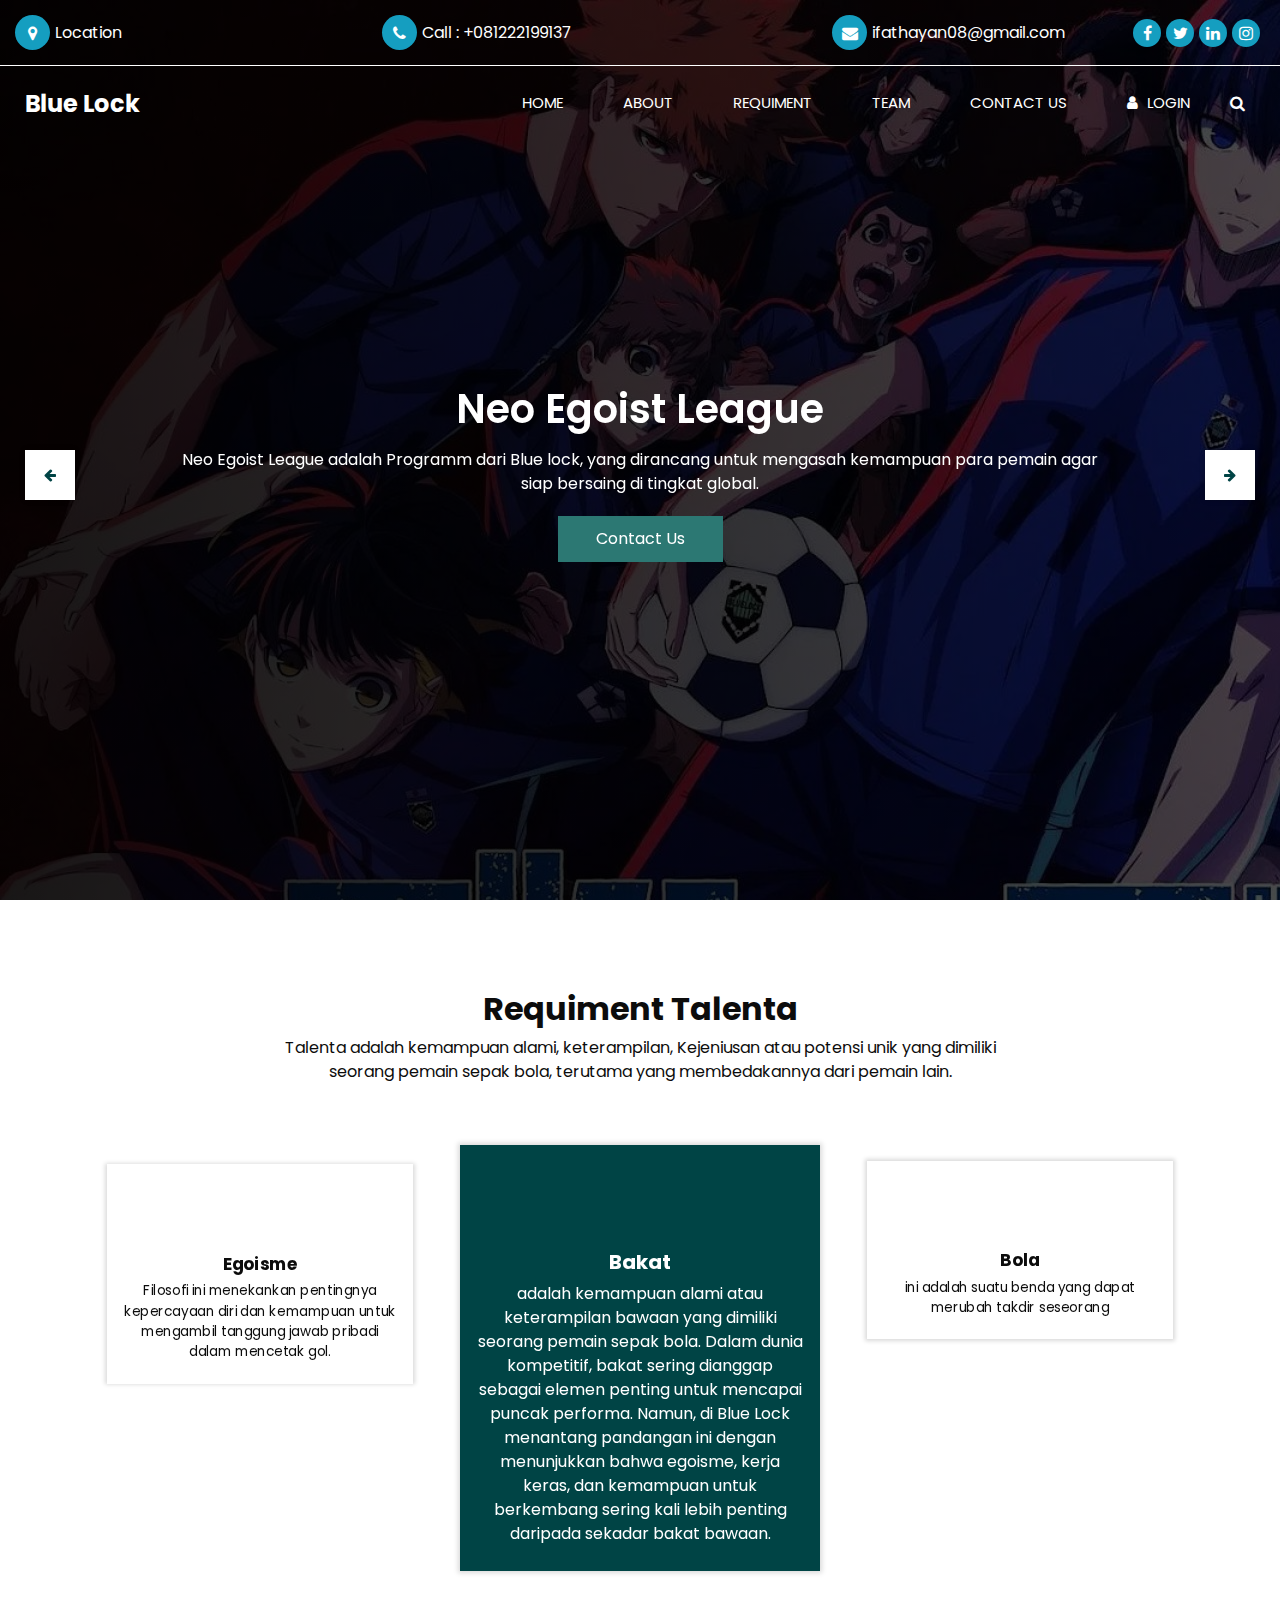
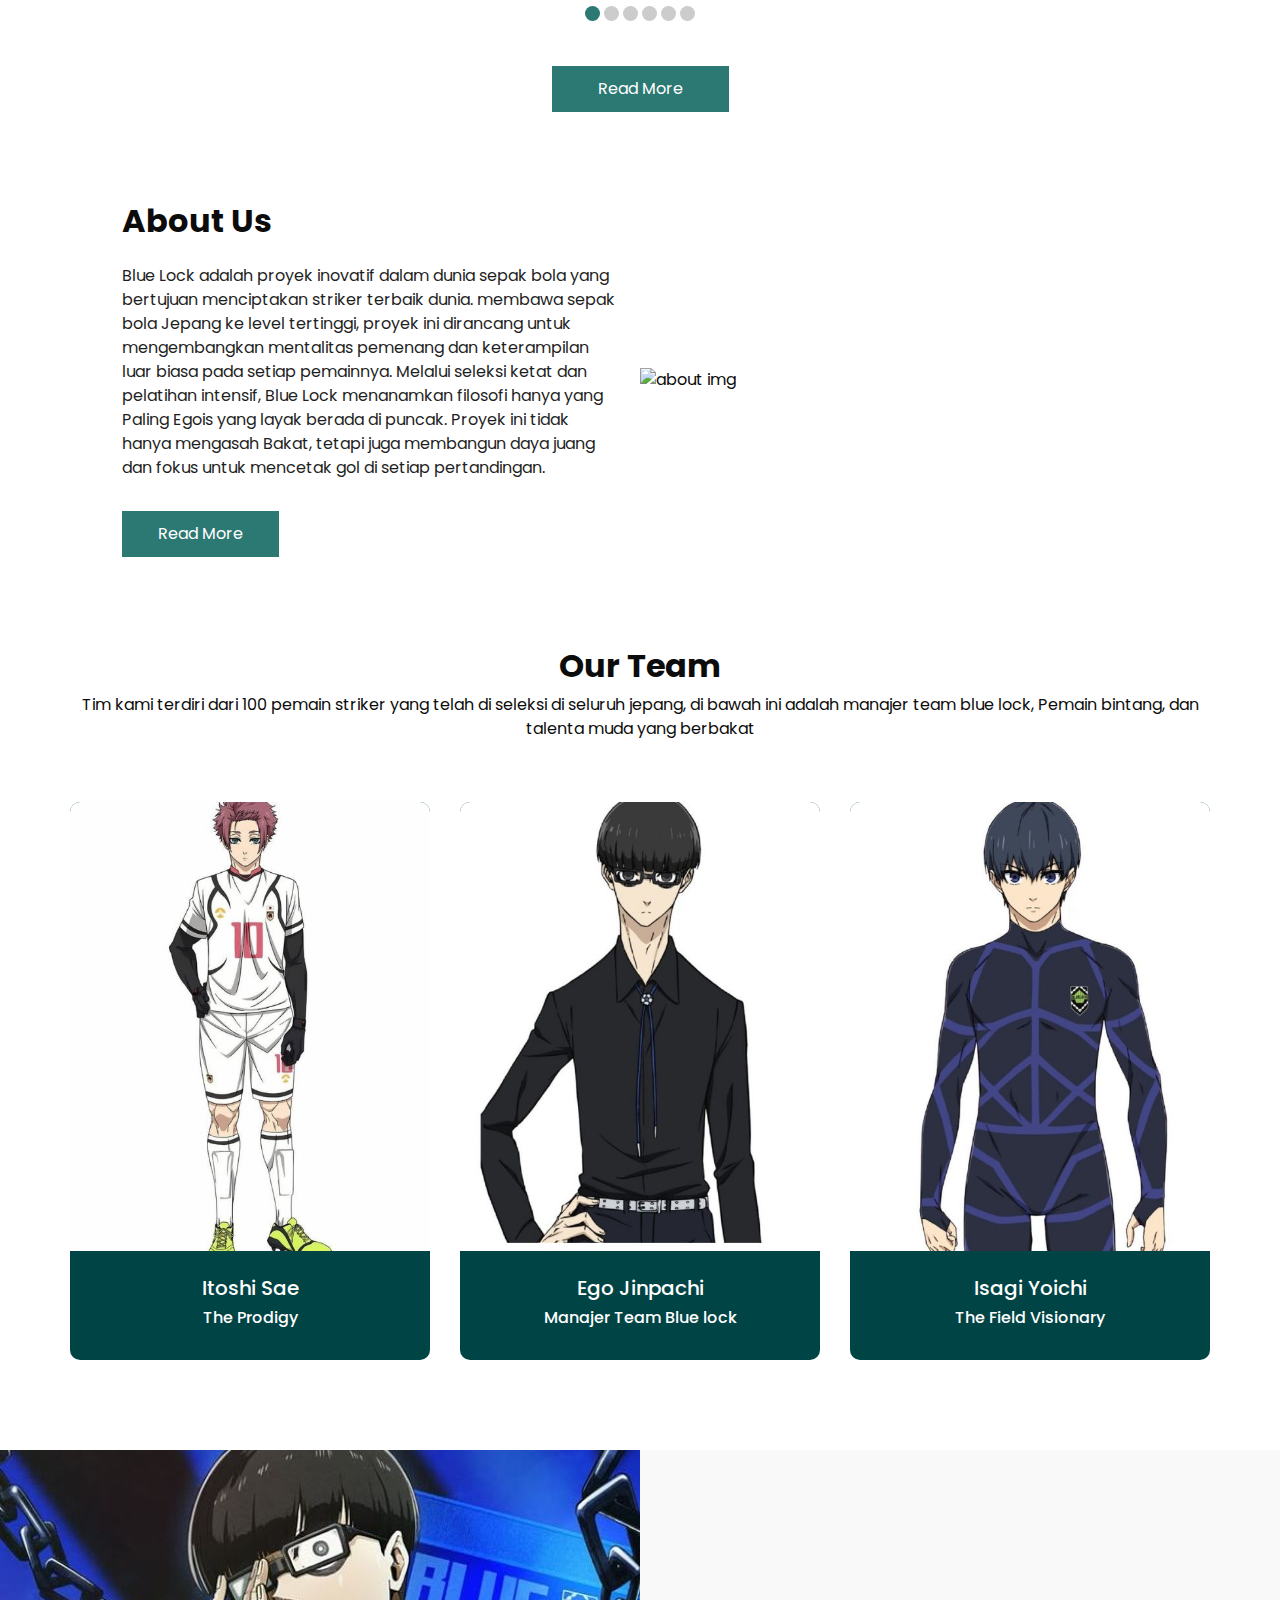
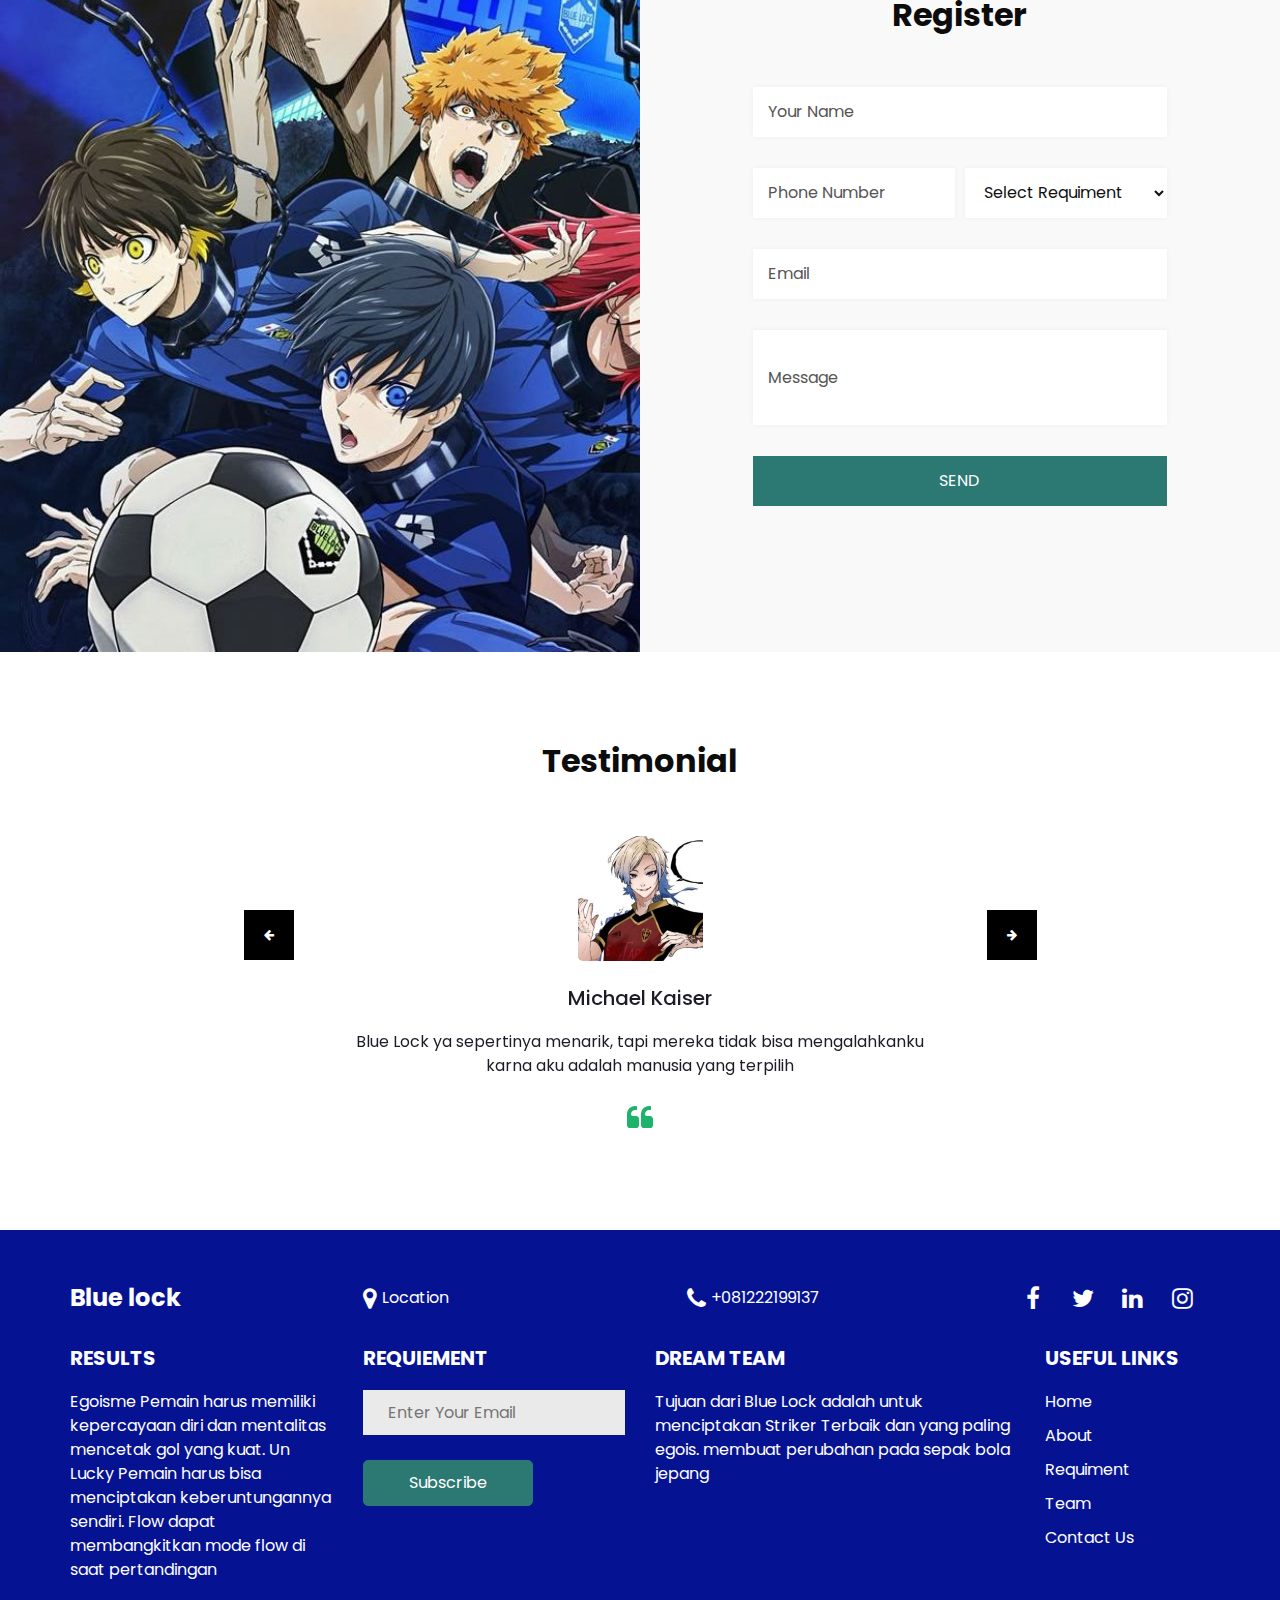
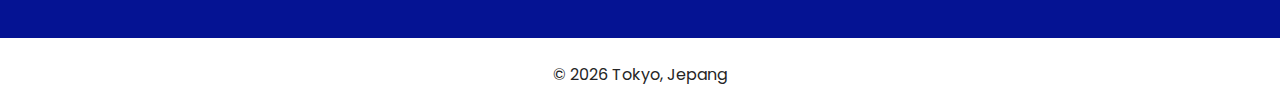
==== index.html @ 665c95c1 "Add files via upload" ====
<!DOCTYPE html>
<html>

<head>
  <!-- Basic -->
  <meta charset="utf-8" />
  <meta http-equiv="X-UA-Compatible" content="IE=edge" />
  <!-- Mobile Metas -->
  <meta name="viewport" content="width=device-width, initial-scale=1, shrink-to-fit=no" />
  <!-- Site Metas -->
  <meta name="keywords" content="" />
  <meta name="description" content="" />
  <meta name="author" content="" />
  <link rel="shortcut icon" href="images/fevicon.png" type="image/x-icon">
  <title>Blue Lock</title>

  <!-- bootstrap core css -->
  <link rel="stylesheet" type="text/css" href="css/bootstrap.css" />

  <!-- fonts style -->
  <link href="https://fonts.googleapis.com/css2?family=Poppins:wght@400;600;700&display=swap" rel="stylesheet">
  <!--owl slider stylesheet -->
  <link rel="stylesheet" type="text/css" href="https://cdnjs.cloudflare.com/ajax/libs/OwlCarousel2/2.3.4/assets/owl.carousel.min.css" />
  <!-- nice select -->
  <link rel="stylesheet" href="https://cdnjs.cloudflare.com/ajax/libs/jquery-nice-select/1.1.0/css/nice-select.min.css" integrity="sha256-mLBIhmBvigTFWPSCtvdu6a76T+3Xyt+K571hupeFLg4=" crossorigin="anonymous" />
  <!-- font awesome style -->
  <link href="css/font-awesome.min.css" rel="stylesheet" />

  <!-- Custom styles for this template -->
  <link href="css/style.css" rel="stylesheet" />
  <!-- responsive style -->
  <link href="css/responsive.css" rel="stylesheet" />
</head>

<body>
  <div class="hero_area">
    <div class="hero_bg_box">
      <img src="images/hero-bg.jpg" alt="">
    </div>
    <!-- header section strats -->
    <header class="header_section">
      <div class="header_top">
        <div class="container-fluid header_top_container">

          <div class="contact_nav">
            <a href="">
              <i class="fa fa-map-marker" aria-hidden="true"></i>
              <span>
                Location
              </span>
            </a>
            <a href="">
              <i class="fa fa-phone" aria-hidden="true"></i>
              <span>
                Call : +081222199137
              </span>
            </a>
            <a href="">
              <i class="fa fa-envelope" aria-hidden="true"></i>
              <span>
                ifathayan08@gmail.com
              </span>
            </a>
          </div>
          <div class="social_box">
            <a href="">
              <i class="fa fa-facebook" aria-hidden="true"></i>
            </a>
            <a href="">
              <i class="fa fa-twitter" aria-hidden="true"></i>
            </a>
            <a href="">
              <i class="fa fa-linkedin" aria-hidden="true"></i>
            </a>
            <a href="">
              <i class="fa fa-instagram" aria-hidden="true"></i>
            </a>
          </div>
        </div>
      </div>
      <div class="header_bottom">
        <div class="container-fluid">
          <nav class="navbar navbar-expand-lg custom_nav-container ">
            <a class="navbar-brand " href="index.html"> Blue Lock </a>

            <button class="navbar-toggler" type="button" data-toggle="collapse" data-target="#navbarSupportedContent" aria-controls="navbarSupportedContent" aria-expanded="false" aria-label="Toggle navigation">
              <span class=""> </span>
            </button>

            <div class="collapse navbar-collapse" id="navbarSupportedContent">
              <ul class="navbar-nav  ">
                <li class="nav-item active">
                  <a class="nav-link" href="index.html">Home <span class="sr-only">(current)</span></a>
                </li>
                <li class="nav-item">
                  <a class="nav-link" href="about.html"> About</a>
                </li>
                <li class="nav-item">
                  <a class="nav-link" href="service.html">Requiment</a>
                </li>
                <li class="nav-item">
                  <a class="nav-link" href="team.html"> Team </a>
                </li>
                <li class="nav-item">
                  <a class="nav-link" href="contact.html">Contact Us</a>
                </li>
                <li class="nav-item">
                  <a class="nav-link" href="#">
                    <i class="fa fa-user" aria-hidden="true"></i>
                    <span>
                      Login
                    </span>
                  </a>
                </li>
                <form class="form-inline justify-content-center">
                  <button class="btn  my-2 my-sm-0 nav_search-btn" type="submit">
                    <i class="fa fa-search" aria-hidden="true"></i>
                  </button>
                </form>
              </ul>
            </div>
          </nav>
        </div>
      </div>
    </header>
    <!-- end header section -->
    <!-- slider section -->
    <section class="slider_section ">
      <div id="customCarousel1" class="carousel slide" data-ride="carousel">
        <div class="carousel-inner">
          <div class="carousel-item active">
            <div class="container ">
              <div class="row">
                <div class="col-lg-10 col-md-11 mx-auto">
                  <div class="detail-box">
                    <h1>
                      Neo Egoist League <br>
                      
                    </h1>
                    <p>
                      Neo Egoist League adalah Programm dari Blue lock, yang dirancang untuk mengasah kemampuan para pemain agar siap bersaing di tingkat global.
                    </p>
                    <div class="btn-box">
                      <a href="" class="btn1">
                        Contact Us
                      </a>
                    </div>
                  </div>
                </div>
              </div>
            </div>
          </div>
          <div class="carousel-item">
            <div class="container ">
              <div class="row">
                <div class="col-lg-10 col-md-11 mx-auto">
                  <div class="detail-box">
                    <h1>
                      Neo Egoist League <br>
                      
                    </h1>
                    <p>
                      Neo Egoist League adalah Programm dari Blue lock, yang dirancang untuk mengasah kemampuan para pemain agar siap bersaing di tingkat global.
                    </p>
                    <div class="btn-box">
                      <a href="" class="btn1">
                        Contact Us
                      </a>
                    </div>
                  </div>
                </div>
              </div>
            </div>
          </div>
          <div class="carousel-item">
            <div class="container ">
              <div class="row">
                <div class="col-lg-10 col-md-11 mx-auto">
                  <div class="detail-box">
                    <h1>
                      Neo Egoist League <br>
                      
                    </h1>
                    <p>
                      Neo Egoist League adalah Programm dari Blue lock, yang dirancang untuk mengasah kemampuan para pemain agar siap bersaing di tingkat global.
                    </p>
                    <div class="btn-box">
                      <a href="" class="btn1">
                        Contact Us
                      </a>
                    </div>
                  </div>
                </div>
              </div>
            </div>
          </div>
        </div>
        <div class="carousel_btn-box">
          <a class="carousel-control-prev" href="#customCarousel1" role="button" data-slide="prev">
            <i class="fa fa-arrow-left" aria-hidden="true"></i>
            <span class="sr-only">Previous</span>
          </a>
          <a class="carousel-control-next" href="#customCarousel1" role="button" data-slide="next">
            <i class="fa fa-arrow-right" aria-hidden="true"></i>
            <span class="sr-only">Next</span>
          </a>
        </div>
      </div>
    </section>
    <!-- end slider section -->
  </div>


  <!-- service section -->

  <section class="service_section layout_padding">
    <div class="container">
      <div class="heading_container heading_center ">
        <h2 class="">
          Requiment Talenta
        </h2>
        <p class="col-lg-8 px-0">
          Talenta adalah kemampuan alami, keterampilan, Kejeniusan atau potensi unik yang dimiliki seorang pemain sepak bola, terutama yang membedakannya dari pemain lain.
        </p>
      </div>
      <div class="service_container">
        <div class="carousel-wrap ">
          <div class="service_owl-carousel owl-carousel">
            <div class="item">
              <div class="box ">
                <div class="img-box">
                  <img src="C:\Codingan\Finter Free Website Template - Free-CSS.com\finter-html\images\s2.png" alt="" />
                </div>
                <div class="detail-box">
                  <h5>
                    Bakat
                  </h5>
                  <p>
                    adalah kemampuan alami atau keterampilan bawaan yang dimiliki seorang pemain sepak bola. Dalam dunia kompetitif, bakat sering dianggap sebagai elemen penting untuk mencapai puncak performa. Namun, di Blue Lock menantang pandangan ini dengan menunjukkan bahwa egoisme, kerja keras, dan kemampuan untuk berkembang sering kali lebih penting daripada sekadar bakat bawaan.
                  </p>
                </div>
              </div>
            </div>
            <div class="item">
              <div class="box ">
                <div class="img-box">
                  <img src="C:\Codingan\s4.png" alt="" />
                </div>
                <div class="detail-box">
                  <h5>
                    Bola
                  </h5>
                  <p>
                    ini adalah suatu benda yang dapat merubah takdir seseorang
                  </p>
                </div>
              </div>
            </div>
            <div class="item">
              <div class="box ">
                <div class="img-box">
                  <img src="C:\Codingan\s6.png" alt="" />
                </div>
                <div class="detail-box">
                  <h5>
                    Egoisme
                  </h5>
                  <p>
                    Filosofi ini menekankan pentingnya kepercayaan diri dan kemampuan untuk mengambil tanggung jawab pribadi dalam mencetak gol. 
                  </p>
                </div>
              </div>
            </div>
            <div class="item">
              <div class="box ">
                <div class="img-box">
                  <img src="C:\Codingan\Finter Free Website Template - Free-CSS.com\finter-html\images\s2.png" alt="" />
                </div>
                <div class="detail-box">
                  <h5>
                    Bakat
                  </h5>
                  <p>
                    adalah kemampuan alami atau keterampilan bawaan yang dimiliki seorang pemain sepak bola. Dalam dunia kompetitif, bakat sering dianggap sebagai elemen penting untuk mencapai puncak performa. Namun, di Blue Lock menantang pandangan ini dengan menunjukkan bahwa egoisme, kerja keras, dan kemampuan untuk berkembang sering kali lebih penting daripada sekadar bakat bawaan.
                  </p>
                </div>
              </div>
            </div>
            <div class="item">
              <div class="box ">
                <div class="img-box">
                  <img src="C:\Codingan\s4.png" alt="" />
                </div>
                <div class="detail-box">
                  <h5>
                    Bola
                  </h5>
                  <p>
                    ini adalah suatu benda yang dapat merubah takdir seseorang
                  </p>
                </div>
              </div>
            </div>
            <div class="item">
              <div class="box ">
                <div class="img-box">
                  <img src="C:\Codingan\s6.png" alt="" />
                </div>
                <div class="detail-box">
                  <h5>
                    Egoisme
                  </h5>
                  <p>
                    Filosofi ini menekankan pentingnya kepercayaan diri dan kemampuan untuk mengambil tanggung jawab pribadi dalam mencetak gol. 
                  </p>
                </div>
              </div>
            </div>
          </div>
        </div>
      </div>
      <div class="btn-box">
        <a href="">
          Read More
        </a>
      </div>
    </div>
  </section>

  <!-- service section ends -->

  <!-- about section -->

  <section class="about_section">
    <div class="container-fluid">
      <div class="row">
        <div class="col-md-5 offset-md-1">
          <div class="detail-box pr-md-2">
            <div class="heading_container">
              <h2 class="">
                About Us
              </h2>
            </div>
            <p class="detail_p_mt">
              Blue Lock adalah proyek inovatif dalam dunia sepak bola yang bertujuan menciptakan striker terbaik dunia. membawa sepak bola Jepang ke level tertinggi, proyek ini dirancang untuk mengembangkan mentalitas pemenang dan keterampilan luar biasa pada setiap pemainnya. Melalui seleksi ketat dan pelatihan intensif, Blue Lock menanamkan filosofi hanya yang Paling Egois yang layak berada di puncak. Proyek ini tidak hanya mengasah Bakat, tetapi juga membangun daya juang dan fokus untuk mencetak gol di setiap pertandingan.
            </p>
            <a href="about.html" class="">
              Read More
            </a>
          </div>
        </div>
        <div class="col-md-6 px-0">
          <div class="img-box ">
            <img src="C:\Codingan\Finter Free Website Template - Free-CSS.com\finter-html\images\about-img.jpg" class="box_img" alt="about img">

          </div>
        </div>
      </div>
    </div>
  </section>

  <!-- about section ends -->

  <!-- team section -->

  <section class="team_section layout_padding">
    <div class="container">
      <div class="heading_container heading_center">
        <h2>
          Our Team
        </h2>
        <p>
          Tim kami terdiri dari 100 pemain striker yang telah di seleksi di seluruh jepang, di bawah ini adalah manajer team blue lock, Pemain bintang, dan talenta muda yang berbakat
        </p>
      </div>
      <div class="row">
        <div class="col-md-4 col-sm-6 mx-auto">
          <div class="box">
            <div class="img-box">
              <img src="images/t1.jpg" alt="">
            </div>
            <div class="detail-box">
              <h5>
                Itoshi Sae
              </h5>
              <h6 class="">
                The Prodigy
              </h6>
            </div>
          </div>
        </div>
        <div class="col-md-4 col-sm-6 mx-auto">
          <div class="box">
            <div class="img-box">
              <img src="images/t2.jpg" alt="">
            </div>
            <div class="detail-box">
              <h5>
                Ego Jinpachi
              </h5>
              <h6 class="">
                Manajer Team Blue lock
              </h6>
            </div>
          </div>
        </div>
        <div class="col-md-4 col-sm-6 mx-auto">
          <div class="box">
            <div class="img-box">
              <img src="images/t3.jpg" alt="">
            </div>
            <div class="detail-box">
              <h5>
                Isagi Yoichi
              </h5>
              <h6 class="">
                The Field Visionary
              </h6>
            </div>
          </div>
        </div>
      </div>
    </div>
  </section>

  <!-- end team section -->

  <!-- contact section -->
  <section class="contact_section ">
    <div class="container-fluid">

      <div class="row">
        <div class="col-md-6 px-0">
          <div class="img-box ">
            <img src="images/contact-img.jpg" class="box_img" alt="about img">
          </div>
        </div>
        <div class="col-md-5 mx-auto">
          <div class="form_container">
            <div class="heading_container heading_center">
              <h2>Register</h2>
            </div>
            <form action="">
              <div class="form-row">
                <div class="form-group col">
                  <input type="text" class="form-control" placeholder="Your Name" />
                </div>
              </div>
              <div class="form-row">
                <div class="form-group col-lg-6">
                  <input type="text" class="form-control" placeholder="Phone Number" />
                </div>
                <div class="form-group col-lg-6">
                  <select name="" id="" class="form-control wide">
                    <option value="">Select Requiment</option>
                    <option value="">Fase 1</option>
                    <option value="">Fase 2</option>
                    <option value="">Fase 3</option>
                  </select>
                </div>
              </div>
              <div class="form-row">
                <div class="form-group col">
                  <input type="email" class="form-control" placeholder="Email" />
                </div>
              </div>
              <div class="form-row">
                <div class="form-group col">
                  <input type="text" class="message-box form-control" placeholder="Message" />
                </div>
              </div>
              <div class="btn_box">
                <button>
                  SEND
                </button>
              </div>
            </form>
          </div>
        </div>
      </div>
    </div>
  </section>
  <!-- end contact section -->

  <!-- client section -->

  <section class="client_section layout_padding">
    <div class="container ">
      <div class="heading_container heading_center">
        <h2>
          Testimonial
        </h2>
        <hr>
      </div>
      <div id="carouselExample2Controls" class="carousel slide" data-ride="carousel">
        <div class="carousel-inner">
          <div class="carousel-item active">
            <div class="row">
              <div class="col-lg-7 col-md-9 mx-auto">
                <div class="client_container ">
                  <div class="img-box">
                    <img src="images/client.jpg" alt="">
                  </div>
                  <div class="detail-box">
                    <h5>
                      Michael Kaiser
                    </h5>
                    <p>
                      Blue Lock ya sepertinya menarik, tapi mereka tidak bisa mengalahkanku karna aku adalah manusia yang terpilih
                    </p>
                    <span>
                      <i class="fa fa-quote-left" aria-hidden="true"></i>
                    </span>
                  </div>
                </div>
              </div>
            </div>
          </div>
          <div class="carousel-item">
            <div class="row">
              <div class="col-lg-7 col-md-9 mx-auto">
                <div class="client_container ">
                  <div class="img-box">
                    <img src="C:\Codingan\Untitled design (10).jpg" alt="">
                  </div>
                  <div class="detail-box">
                    <h5>
                      Oliver Aiku
                    </h5>
                    <p>
                      hmm! Blue lock kah, jadi begitu para pemainnya hanya memikirkan tentang mencetak gol
                    </p>
                    <span>
                      <i class="fa fa-quote-left" aria-hidden="true"></i>
                    </span>
                  </div>
                </div>
              </div>
            </div>
          </div>
          <div class="carousel-item">
            <div class="row">
              <div class="col-lg-7 col-md-9 mx-auto">
                <div class="client_container ">
                  <div class="img-box">
                    <img src="C:\Codingan\Untitled design (8).jpg" alt="">
                  </div>
                  <div class="detail-box">
                    <h5>
                      Noel Noa
                    </h5>
                    <p>
                     Blue lock? aku sangat berharap kalian dapat menjadi yang terbaik
                    </p>
                    <span>
                      <i class="fa fa-quote-left" aria-hidden="true"></i>
                    </span>
                  </div>
                </div>
              </div>
            </div>
          </div>
        </div>
        <div class="carousel_btn-box">
          <a class="carousel-control-prev" href="#carouselExample2Controls" role="button" data-slide="prev">
            <span>
              <i class="fa fa-arrow-left" aria-hidden="true"></i>
            </span>
            <span class="sr-only">Previous</span>
          </a>
          <a class="carousel-control-next" href="#carouselExample2Controls" role="button" data-slide="next">
            <span>
              <i class="fa fa-arrow-right" aria-hidden="true"></i>
            </span>
            <span class="sr-only">Next</span>
          </a>
        </div>
      </div>
    </div>
  </section>

  <!-- end client section -->

  <!-- info section -->
  <section class="info_section ">
    <div class="container">
      <div class="info_top">
        <div class="row">
          <div class="col-md-3 ">
            <a class="navbar-brand" href="index.html">
              Blue lock
            </a>
          </div>
          <div class="col-md-5 ">
            <div class="info_contact">
              <a href="">
                <i class="fa fa-map-marker" aria-hidden="true"></i>
                <span>
                  Location  
                </span>
              </a>
              <a href="">
                <i class="fa fa-phone" aria-hidden="true"></i>
                <span>
                  +081222199137
                </span>
              </a>
            </div>
          </div>
          <div class="col-md-4 ">
            <div class="social_box">
              <a href="">
                <i class="fa fa-facebook" aria-hidden="true"></i>
              </a>
              <a href="">
                <i class="fa fa-twitter" aria-hidden="true"></i>
              </a>
              <a href="">
                <i class="fa fa-linkedin" aria-hidden="true"></i>
              </a>
              <a href="">
                <i class="fa fa-instagram" aria-hidden="true"></i>
              </a>
            </div>
          </div>
        </div>
      </div>
      <div class="info_bottom">
        <div class="row">
          <div class="col-lg-3 col-md-6">
            <div class="info_detail">
              <h5>
                Results
              </h5>
              <p>
                Egoisme Pemain harus memiliki kepercayaan diri dan mentalitas mencetak gol yang kuat.
                Un Lucky Pemain harus bisa menciptakan keberuntungannya sendiri.
                Flow dapat membangkitkan mode flow di saat pertandingan
              </p>
            </div>
          </div>
          <div class="col-lg-3 col-md-6">
            <div class="info_form">
              <h5>
                REQUIEMENT
              </h5>
              <form action="">
                <input type="text" placeholder="Enter Your Email" />
                <button type="submit">
                  Subscribe
                </button>
              </form>
            </div>
          </div>
          <div class="col-lg-4 col-md-6">
            <div class="info_detail">
              <h5>
                Dream Team
              </h5>
              <p>
                Tujuan dari Blue Lock adalah untuk menciptakan Striker Terbaik dan yang paling egois. membuat perubahan pada sepak bola jepang 

              </p>
            </div>
          </div>
          <div class="col-lg-2 col-md-6">
            <div class="">
              <h5>
                Useful links
              </h5>
              <ul class="info_menu">
                <li>
                  <a href="index.html">
                    Home
                  </a>
                </li>
                <li>
                  <a href="about.html">
                    About
                  </a>
                </li>
                <li>
                  <a href="Requiment.html">
                    Requiment
                  </a>
                </li>
                <li>
                  <a href="team.html">
                    Team
                  </a>
                </li>
                <li class="mb-0">
                  <a href="contact.html">
                    Contact Us
                  </a>
                </li>
              </ul>
            </div>
          </div>
        </div>
      </div>
    </div>
  </section>

  <!-- end info_section -->

  <!-- footer section -->
  <footer class="footer_section">
    <div class="container">
      <p>
        &copy; <span id="displayYear"></span> Tokyo, Jepang
        <a href="https://html.design/"></a>
      </p>
    </div>
  </footer>
  <!-- footer section -->
 
  <!-- jQery -->
  <script src="js/jquery-3.4.1.min.js"></script>
  <!-- popper js -->
  <script src="https://cdn.jsdelivr.net/npm/popper.js@1.16.0/dist/umd/popper.min.js" integrity="sha384-Q6E9RHvbIyZFJoft+2mJbHaEWldlvI9IOYy5n3zV9zzTtmI3UksdQRVvoxMfooAo" crossorigin="anonymous"></script>
  <!-- bootstrap js -->
  <script src="js/bootstrap.js"></script>
  <!-- owl slider -->
  <script src="https://cdnjs.cloudflare.com/ajax/libs/OwlCarousel2/2.3.4/owl.carousel.min.js"></script>
  <!-- nice select -->
  <script src="https://cdnjs.cloudflare.com/ajax/libs/jquery-nice-select/1.1.0/js/jquery.nice-select.min.js" integrity="sha256-Zr3vByTlMGQhvMfgkQ5BtWRSKBGa2QlspKYJnkjZTmo=" crossorigin="anonymous"></script>
  <!-- custom js -->
  <script src="js/custom.js"></script>
  <!-- Google Map -->
  <script src="https://maps.googleapis.com/maps/api/js?key=AIzaSyCh39n5U-4IoWpsVGUHWdqB6puEkhRLdmI&callback=myMap"></script>
  <!-- End Google Map -->
</body>

</html>
---- css/style.css ----
body {
  font-family: 'Poppins', sans-serif;
  color: #0c0c0c;
  background-color: #ffffff;
  overflow-x: hidden;
}

.layout_padding {
  padding: 90px 0;
}

.layout_padding2 {
  padding: 75px 0;
}

.layout_padding2-top {
  padding-top: 75px;
}

.layout_padding2-bottom {
  padding-bottom: 75px;
}

.layout_padding-top {
  padding-top: 90px;
}

.layout_padding-bottom {
  padding-bottom: 90px;
}

.heading_container {
  display: -webkit-box;
  display: -ms-flexbox;
  display: flex;
  -webkit-box-orient: vertical;
  -webkit-box-direction: normal;
      -ms-flex-direction: column;
          flex-direction: column;
  -webkit-box-align: start;
      -ms-flex-align: start;
          align-items: flex-start;
}

.heading_container h2 {
  position: relative;
  font-weight: bold;
}

.heading_container h2 span {
  color: #2c7873;
}

.heading_container.heading_center {
  -webkit-box-align: center;
      -ms-flex-align: center;
          align-items: center;
  text-align: center;
}

a,
a:hover,
a:focus {
  text-decoration: none;
}

a:hover,
a:focus {
  color: initial;
}

.btn,
.btn:focus {
  outline: none !important;
  -webkit-box-shadow: none;
          box-shadow: none;
}

/*header section*/
.hero_area {
  position: relative;
  min-height: 100vh;
  display: -webkit-box;
  display: -ms-flexbox;
  display: flex;
  -webkit-box-orient: vertical;
  -webkit-box-direction: normal;
      -ms-flex-direction: column;
          flex-direction: column;
}

.hero_area .hero_bg_box {
  position: absolute;
  top: 0;
  left: 0;
  width: 100%;
  height: 100%;
  overflow: hidden;
  z-index: -1;
}

.hero_area .hero_bg_box img {
  width: auto;
  height: auto;
  min-width: 100%;
  min-height: 100%;
}

.hero_area .hero_bg_box::before {
  content: "";
  position: absolute;
  top: 0;
  left: 0;
  width: 100%;
  height: 100%;
  background: -webkit-gradient(linear, left top, right top, from(rgba(0, 0, 0, 0.9)), to(rgba(0, 0, 0, 0.7)));
  background: linear-gradient(to right, rgba(0, 0, 0, 0.9), rgba(0, 0, 0, 0.7));
}

.sub_page .hero_area {
  min-height: auto;
}

.header_section .header_top {
  padding: 15px 0;
  border-bottom: 1px solid #ffffff;
}

.header_section .header_top .header_top_container {
  display: -webkit-box;
  display: -ms-flexbox;
  display: flex;
  -webkit-box-pack: justify;
      -ms-flex-pack: justify;
          justify-content: space-between;
  -webkit-box-align: center;
      -ms-flex-align: center;
          align-items: center;
}

.header_section .header_top .contact_nav {
  display: -webkit-box;
  display: -ms-flexbox;
  display: flex;
  -webkit-box-pack: justify;
      -ms-flex-pack: justify;
          justify-content: space-between;
  -webkit-box-flex: 1;
      -ms-flex: 1;
          flex: 1;
}

.header_section .header_top .contact_nav a {
  color: #ffffff;
  display: -webkit-box;
  display: -ms-flexbox;
  display: flex;
  -webkit-box-align: center;
      -ms-flex-align: center;
          align-items: center;
  -webkit-box-pack: center;
      -ms-flex-pack: center;
          justify-content: center;
}

.header_section .header_top .contact_nav a i {
  margin-right: 5px;
  background-color: #159ec0;
  width: 35px;
  height: 35px;
  display: -webkit-box;
  display: -ms-flexbox;
  display: flex;
  -webkit-box-pack: center;
      -ms-flex-pack: center;
          justify-content: center;
  -webkit-box-align: center;
      -ms-flex-align: center;
          align-items: center;
  color: #ffffff;
  border-radius: 100%;
}

.header_section .header_top .contact_nav a:hover i {
  background-color: #2c7873;
}

.header_section .header_top .social_box {
  display: -webkit-box;
  display: -ms-flexbox;
  display: flex;
  -webkit-box-pack: end;
      -ms-flex-pack: end;
          justify-content: flex-end;
  min-width: 200px;
}

.header_section .header_top .social_box a i {
  margin-right: 5px;
  background-color: #159ec0;
  width: 28px;
  height: 28px;
  display: -webkit-box;
  display: -ms-flexbox;
  display: flex;
  -webkit-box-pack: center;
      -ms-flex-pack: center;
          justify-content: center;
  -webkit-box-align: center;
      -ms-flex-align: center;
          align-items: center;
  color: #ffffff;
  border-radius: 100%;
}

.header_section .header_top .social_box a:hover i {
  background-color: #2c7873;
}

.header_section .header_bottom {
  padding: 15px 0;
}

.header_section .header_bottom .container-fluid {
  padding-right: 25px;
  padding-left: 25px;
}

.navbar-brand {
  color: #ffffff;
  font-weight: bold;
  font-size: 24px;
}

.navbar-brand span {
  color: #2c7873;
}

.navbar-brand:hover {
  color: inherit;
}

.custom_nav-container {
  padding: 0;
}

.custom_nav-container .navbar-nav {
  margin-left: auto;
}

.custom_nav-container .navbar-nav .nav-item .nav-link {
  padding: 5px 30px;
  color: #ffffff;
  text-align: center;
  text-transform: uppercase;
  border-radius: 5px;
  font-size: 15px;
  -webkit-transition: all .3s;
  transition: all .3s;
}

.custom_nav-container .navbar-nav .nav-item .nav-link i {
  margin-right: 5px;
}

.custom_nav-container .navbar-nav .nav-item:hover .nav-link {
  color: #2c7873;
}

.custom_nav-container .nav_search-btn {
  width: 35px;
  height: 35px;
  padding: 0;
  border: none;
  color: #ffffff;
}

.custom_nav-container .nav_search-btn:hover {
  color: #2c7873;
}

.custom_nav-container .navbar-toggler {
  outline: none;
}

.custom_nav-container .navbar-toggler {
  padding: 0;
  width: 37px;
  height: 42px;
  -webkit-transition: all .3s;
  transition: all .3s;
}

.custom_nav-container .navbar-toggler span {
  display: block;
  width: 35px;
  height: 4px;
  background-color: #1b1ffd;
  margin: 7px 0;
  -webkit-transition: all 0.3s;
  transition: all 0.3s;
  position: relative;
  border-radius: 5px;
  -webkit-transition: all .3s;
  transition: all .3s;
}

.custom_nav-container .navbar-toggler span::before, .custom_nav-container .navbar-toggler span::after {
  content: "";
  position: absolute;
  left: 0;
  height: 100%;
  width: 100%;
  background-color: #0814f8;
  top: -10px;
  border-radius: 5px;
  -webkit-transition: all .3s;
  transition: all .3s;
}

.custom_nav-container .navbar-toggler span::after {
  top: 10px;
}

.custom_nav-container .navbar-toggler[aria-expanded="true"] {
  -webkit-transform: rotate(360deg);
          transform: rotate(360deg);
}

.custom_nav-container .navbar-toggler[aria-expanded="true"] span {
  -webkit-transform: rotate(45deg);
          transform: rotate(45deg);
}

.custom_nav-container .navbar-toggler[aria-expanded="true"] span::before, .custom_nav-container .navbar-toggler[aria-expanded="true"] span::after {
  -webkit-transform: rotate(90deg);
          transform: rotate(90deg);
  top: 0;
}

.custom_nav-container .navbar-toggler[aria-expanded="true"] .s-1 {
  -webkit-transform: rotate(45deg);
          transform: rotate(45deg);
  margin: 0;
  margin-bottom: -4px;
}

.custom_nav-container .navbar-toggler[aria-expanded="true"] .s-2 {
  display: none;
}

.custom_nav-container .navbar-toggler[aria-expanded="true"] .s-3 {
  -webkit-transform: rotate(-45deg);
          transform: rotate(-45deg);
  margin: 0;
  margin-top: -4px;
}

.custom_nav-container .navbar-toggler[aria-expanded="false"] .s-1,
.custom_nav-container .navbar-toggler[aria-expanded="false"] .s-2,
.custom_nav-container .navbar-toggler[aria-expanded="false"] .s-3 {
  -webkit-transform: none;
          transform: none;
}

/*end header section*/
/* slider section */
.slider_section {
  -webkit-box-flex: 1;
      -ms-flex: 1;
          flex: 1;
  display: -webkit-box;
  display: -ms-flexbox;
  display: flex;
  -webkit-box-align: center;
      -ms-flex-align: center;
          align-items: center;
}

.slider_section .row {
  -webkit-box-align: center;
      -ms-flex-align: center;
          align-items: center;
}

.slider_section #customCarousel1 {
  width: 100%;
  position: unset;
}

.slider_section .detail-box {
  color: #ffffff;
  text-align: center;
}

.slider_section .detail-box h1 {
  font-weight: 600;
  margin-bottom: 15px;
  color: #ffffff;
}

.slider_section .detail-box .btn-box {
  display: -webkit-box;
  display: -ms-flexbox;
  display: flex;
  -webkit-box-pack: center;
      -ms-flex-pack: center;
          justify-content: center;
  margin-top: 20px;
  -ms-flex-wrap: wrap;
      flex-wrap: wrap;
}

.slider_section .detail-box .btn-box a {
  text-align: center;
  width: 165px;
}

.slider_section .detail-box .btn-box .btn1 {
  display: inline-block;
  padding: 10px 15px;
  background-color: #2c7873;
  color: #ffffff;
  border-radius: 0;
  -webkit-transition: all .3s;
  transition: all .3s;
  border: 1px solid #2c7873;
}

.slider_section .detail-box .btn-box .btn1:hover {
  background-color: transparent;
  color: #2c7873;
}

.slider_section .img-box img {
  width: 100%;
}

.slider_section .carousel_btn-box {
  display: -webkit-box;
  display: -ms-flexbox;
  display: flex;
  -webkit-box-pack: justify;
      -ms-flex-pack: justify;
          justify-content: space-between;
  margin: 45px auto 0 auto;
  width: 110px;
  height: 50px;
}

.slider_section .carousel_btn-box a {
  top: 50%;
  width: 50px;
  height: 50px;
  background-color: #ffffff;
  opacity: 1;
  color: #004445;
  font-size: 14px;
  -webkit-box-shadow: 0 0 5px 0 rgba(0, 0, 0, 0.25);
          box-shadow: 0 0 5px 0 rgba(0, 0, 0, 0.25);
  -webkit-transition: all .2s;
  transition: all .2s;
}

.slider_section .carousel_btn-box a:hover {
  background-color: #2c7873;
  color: #ffffff;
}

.slider_section .carousel_btn-box .carousel-control-prev {
  left: 25px;
}

.slider_section .carousel_btn-box .carousel-control-next {
  right: 25px;
}

.service_section .heading_container {
  margin-bottom: 35px;
}

.service_section .box {
  margin: 10px;
  text-align: center;
  -webkit-box-shadow: 0 0 5px 2px rgba(0, 0, 0, 0.15);
          box-shadow: 0 0 5px 2px rgba(0, 0, 0, 0.15);
  padding: 25px 15px;
  -webkit-transition: all .3s;
  transition: all .3s;
  display: -webkit-box;
  display: -ms-flexbox;
  display: flex;
  -webkit-box-orient: vertical;
  -webkit-box-direction: normal;
      -ms-flex-direction: column;
          flex-direction: column;
  -webkit-box-align: center;
      -ms-flex-align: center;
          align-items: center;
}

.service_section .box .img-box {
  width: 65px;
  height: 65px;
  display: -webkit-box;
  display: -ms-flexbox;
  display: flex;
  -webkit-box-pack: center;
      -ms-flex-pack: center;
          justify-content: center;
  -webkit-box-align: center;
      -ms-flex-align: center;
          align-items: center;
}

.service_section .box .img-box img {
  max-height: 100%;
  max-width: 100%;
  -webkit-transition: all .3s;
  transition: all .3s;
}

.service_section .box .detail-box {
  margin-top: 15px;
}

.service_section .box .detail-box h5 {
  font-weight: bold;
}

.service_section .box .detail-box p {
  margin: 0;
}

.service_section .btn-box {
  display: -webkit-box;
  display: -ms-flexbox;
  display: flex;
  -webkit-box-pack: center;
      -ms-flex-pack: center;
          justify-content: center;
  margin-top: 45px;
}

.service_section .btn-box a {
  display: inline-block;
  padding: 10px 45px;
  background-color: #2c7873;
  color: #ffffff;
  border-radius: 0;
  -webkit-transition: all .3s;
  transition: all .3s;
  border: 1px solid #2c7873;
}

.service_section .btn-box a:hover {
  background-color: transparent;
  color: #2c7873;
}

.service_section .owl-stage .owl-item.active {
  -webkit-transform: scale(0.85);
          transform: scale(0.85);
  -webkit-transition: 0.6s ease;
  transition: 0.6s ease;
}

.service_section .owl-stage .owl-item.active.center {
  -webkit-transform: scale(1);
          transform: scale(1);
}

.service_section .owl-stage .owl-item.active.center .box {
  background-color: #004445;
  color: #ffffff;
}

.service_section .owl-stage .owl-item.active.center .box .img-box img {
  -webkit-filter: brightness(0) invert(1);
          filter: brightness(0) invert(1);
}

.service_section .owl-nav {
  display: none;
}

.service_section .owl-dots {
  display: -webkit-box;
  display: -ms-flexbox;
  display: flex;
  -webkit-box-pack: center;
      -ms-flex-pack: center;
          justify-content: center;
  margin-top: 25px;
}

.service_section .owl-dots .owl-dot {
  width: 15px;
  height: 15px;
  border: none;
  border-radius: 100%;
  margin: 0 2px;
  background-color: #ccc;
  border: none;
  outline: none;
}

.service_section .owl-dots .owl-dot.active {
  background: #2c7873;
}

.about_section .row {
  -webkit-box-align: center;
      -ms-flex-align: center;
          align-items: center;
}

.about_section .img-box {
  position: relative;
  overflow: hidden;
  height: 100%;
}

.about_section .img-box img {
  width: 100%;
}

.about_section .detail-box p {
  color: #1f1f1f;
  margin-top: 15px;
}

.about_section .detail-box a {
  display: inline-block;
  padding: 10px 35px;
  background-color: #2c7873;
  color: #ffffff;
  border-radius: 0px;
  -webkit-transition: all .3s;
  transition: all .3s;
  border: 1px solid #2c7873;
  margin-top: 15px;
}

.about_section .detail-box a:hover {
  background-color: transparent;
  color: #2c7873;
}

.team_section .box {
  display: -webkit-box;
  display: -ms-flexbox;
  display: flex;
  -webkit-box-orient: vertical;
  -webkit-box-direction: normal;
      -ms-flex-direction: column;
          flex-direction: column;
  background-color: #004445;
  border-radius: 10px;
  overflow: hidden;
  margin-top: 45px;
}

.team_section .box .img-box {
  width: 100%;
}

.team_section .box .img-box img {
  width: 100%;
}

.team_section .box .detail-box {
  width: 100%;
  color: #ffffff;
  padding: 25px 15px;
  text-align: center;
}

.team_section .btn-box {
  display: -webkit-box;
  display: -ms-flexbox;
  display: flex;
  -webkit-box-pack: center;
      -ms-flex-pack: center;
          justify-content: center;
  margin-top: 45px;
}

.team_section .btn-box a {
  display: inline-block;
  padding: 10px 45px;
  background-color: #2c7873;
  color: #ffffff;
  border-radius: 5px;
  -webkit-transition: all .3s;
  transition: all .3s;
  border: 1px solid #2c7873;
}

.team_section .btn-box a:hover {
  background-color: transparent;
  color: #2c7873;
}

.contact_section {
  position: relative;
  background-color: #f9f9f9;
}

.contact_section .heading_container {
  margin-bottom: 45px;
}

.contact_section .row {
  -webkit-box-align: center;
      -ms-flex-align: center;
          align-items: center;
}

.contact_section .form_container {
  padding: 45px;
}

.contact_section .form_container .form-control {
  width: 100%;
  border: none;
  height: 50px;
  margin-bottom: 15px;
  padding-left: 15px;
  outline: none;
  color: #101010;
  border-radius: 0;
  -webkit-box-shadow: 0 0 5px 0 rgba(0, 0, 0, 0.05);
          box-shadow: 0 0 5px 0 rgba(0, 0, 0, 0.05);
}

.contact_section .form_container .form-control::-webkit-input-placeholder {
  color: #565554;
}

.contact_section .form_container .form-control:-ms-input-placeholder {
  color: #565554;
}

.contact_section .form_container .form-control::-ms-input-placeholder {
  color: #565554;
}

.contact_section .form_container .form-control::placeholder {
  color: #565554;
}

.contact_section .form_container .form-control.message-box {
  height: 95px;
}

.contact_section .form_container .btn_box {
  display: -webkit-box;
  display: -ms-flexbox;
  display: flex;
}

.contact_section .form_container .btn_box button {
  border: none;
  display: inline-block;
  padding: 12px 55px;
  background-color: #2c7873;
  color: #ffffff;
  border-radius: 0px;
  -webkit-transition: all .3s;
  transition: all .3s;
  border: 1px solid #2c7873;
  width: 100%;
}

.contact_section .form_container .btn_box button:hover {
  background-color: transparent;
  color: #2c7873;
}

.contact_section .img-box {
  overflow: hidden;
}

.contact_section .img-box img {
  min-width: 100%;
}

.client_section .client_container {
  display: -webkit-box;
  display: -ms-flexbox;
  display: flex;
  -webkit-box-orient: vertical;
  -webkit-box-direction: normal;
      -ms-flex-direction: column;
          flex-direction: column;
  -webkit-box-align: center;
      -ms-flex-align: center;
          align-items: center;
  text-align: center;
  margin: auto;
  margin-top: 15px;
}

.client_section .client_container .img-box {
  width: 125px;
}

.client_section .client_container .img-box img {
  width: 100%;
  border-radius: 5px;
}

.client_section .client_container .detail-box {
  margin-top: 25px;
}

.client_section .client_container .detail-box h5 {
  color: #1d1b28;
  margin-bottom: 15px;
}

.client_section .client_container .detail-box p {
  color: #1d1b28;
  margin: 20px;
}

.client_section .client_container .detail-box span {
  margin-top: 25px;
  color: #1eb36a;
  font-size: 28px;
}

.client_section .carousel-control-prev,
.client_section .carousel-control-next {
  width: 50px;
  height: 50px;
  border-radius: 0px;
  background-color: #000000;
  opacity: 1;
  top: 28%;
  color: #ffffff;
  font-size: 12px;
  margin: 0 2.5px;
}

.client_section .carousel-control-prev {
  left: 15%;
}

.client_section .carousel-control-next {
  right: 15%;
}

.client_section .carousel_btn-box {
  display: -webkit-box;
  display: -ms-flexbox;
  display: flex;
  -webkit-box-pack: center;
      -ms-flex-pack: center;
          justify-content: center;
}

.info_section {
  background-color: #051393;
  color: #ffffff;
  padding: 45px 0 10px 0;
}

.info_section h5 {
  margin-bottom: 20px;
  text-transform: uppercase;
  font-weight: bold;
}

.info_section .info_top {
  margin-bottom: 25px;
}

.info_section .info_top .row {
  -webkit-box-align: center;
      -ms-flex-align: center;
          align-items: center;
}

.info_section .info_contact {
  display: -webkit-box;
  display: -ms-flexbox;
  display: flex;
  -webkit-box-pack: justify;
      -ms-flex-pack: justify;
          justify-content: space-between;
  min-width: 245px;
}

.info_section .info_contact a {
  display: -webkit-box;
  display: -ms-flexbox;
  display: flex;
  -webkit-box-align: center;
      -ms-flex-align: center;
          align-items: center;
  color: #ffffff;
}

.info_section .info_contact a i {
  margin-right: 5px;
  font-size: 24px;
}

.info_section .social_box {
  display: -webkit-box;
  display: -ms-flexbox;
  display: flex;
  -webkit-box-pack: end;
      -ms-flex-pack: end;
          justify-content: flex-end;
}

.info_section .social_box a {
  display: -webkit-box;
  display: -ms-flexbox;
  display: flex;
  -webkit-box-pack: center;
      -ms-flex-pack: center;
          justify-content: center;
  -webkit-box-align: center;
      -ms-flex-align: center;
          align-items: center;
  width: 45px;
  height: 45px;
  border-radius: 5px;
  color: #ffffff;
  margin-right: 5px;
  font-size: 24px;
}

.info_section .info_bottom .row > div {
  margin-bottom: 30px;
}

.info_section .info_menu {
  display: -webkit-box;
  display: -ms-flexbox;
  display: flex;
  -webkit-box-orient: vertical;
  -webkit-box-direction: normal;
      -ms-flex-direction: column;
          flex-direction: column;
  padding-left: 0;
}

.info_section .info_menu li {
  list-style-type: none;
  margin-bottom: 10px;
}

.info_section .info_menu li a {
  color: #ffffff;
}

.info_section .info_form input {
  width: 100%;
  border: none;
  height: 45px;
  margin-bottom: 25px;
  padding-left: 25px;
  background-color: #eaeaea;
  outline: none;
  color: #101010;
}

.info_section .info_form button {
  display: inline-block;
  padding: 10px 45px;
  background-color: #2c7873;
  color: #ffffff;
  border-radius: 5px;
  -webkit-transition: all .3s;
  transition: all .3s;
  border: 1px solid #2c7873;
}

.info_section .info_form button:hover {
  background-color: transparent;
  color: #2c7873;
}

/* footer section*/
.footer_section {
  position: relative;
  background-color: #ffffff;
  text-align: center;
}

.footer_section p {
  color: #252525;
  padding: 25px 0;
  margin: 0;
}

.footer_section p a {
  color: inherit;
}
/*# sourceMappingURL=style.css.map */
---- css/responsive.css ----
@media (max-width: 1300px) {}

@media (max-width: 1120px) {}

@media (max-width: 992px) {
  .hero_area {
    min-height: auto;
  }


  .custom_nav-container .navbar-nav {
    padding-top: 15px;
  }


  .custom_nav-container .navbar-nav .nav-item .nav-link {
    padding: 5px 25px;
    margin: 5px 0;
  }

  .slider_section .detail-box h1 {
    font-size: 2.5rem;
  }

  .slider_section {
    padding: 75px 0;
  }

  .slider_section .carousel_btn-box a {
    position: unset;
    transform: none;
  }

  .about_section .img-box img {
    height: 100%;
    width: auto;
    min-width: 100%;
  }
}

@media (max-width: 767px) {
  .header_section .header_top .social_box {
    display: none;
  }

  .header_section .header_top .contact_nav a span {
    font-size: 15px;
  }

  .slider_section .detail-box {
    text-align: center;
  }

  .slider_section .detail-box .btn-box {
    justify-content: center;
  }

  .about_section .img-box {
    margin-top: 45px;
  }

  .contact_section .form_container {
    padding-left: 10px;
    padding-right: 10px;
  }

  .info_section .info_contact {
    margin: 15px 0;
  }

  .info_section .row>div {
    display: flex;
    flex-direction: column;
    align-items: center;
    text-align: center;
  }

  .info_section .info_main .rov>div {
    margin-bottom: 25px;
  }

  .info_section .social_box {
    margin-bottom: 25px;
  }

}

@media (max-width: 576px) {
  .header_section .header_top .contact_nav a span {
    display: none;
  }

  .client_section .carousel-control-prev,
  .client_section .carousel-control-next {
    position: unset;
    transform: none;
  }

  .carousel_btn-box {
    margin-top: 30px;
  }
}

@media (max-width: 480px) {}

@media (max-width: 420px) {}

@media (max-width: 376px) {}

@media (min-width: 1200px) {
  .container {
    max-width: 1170px;
  }
}
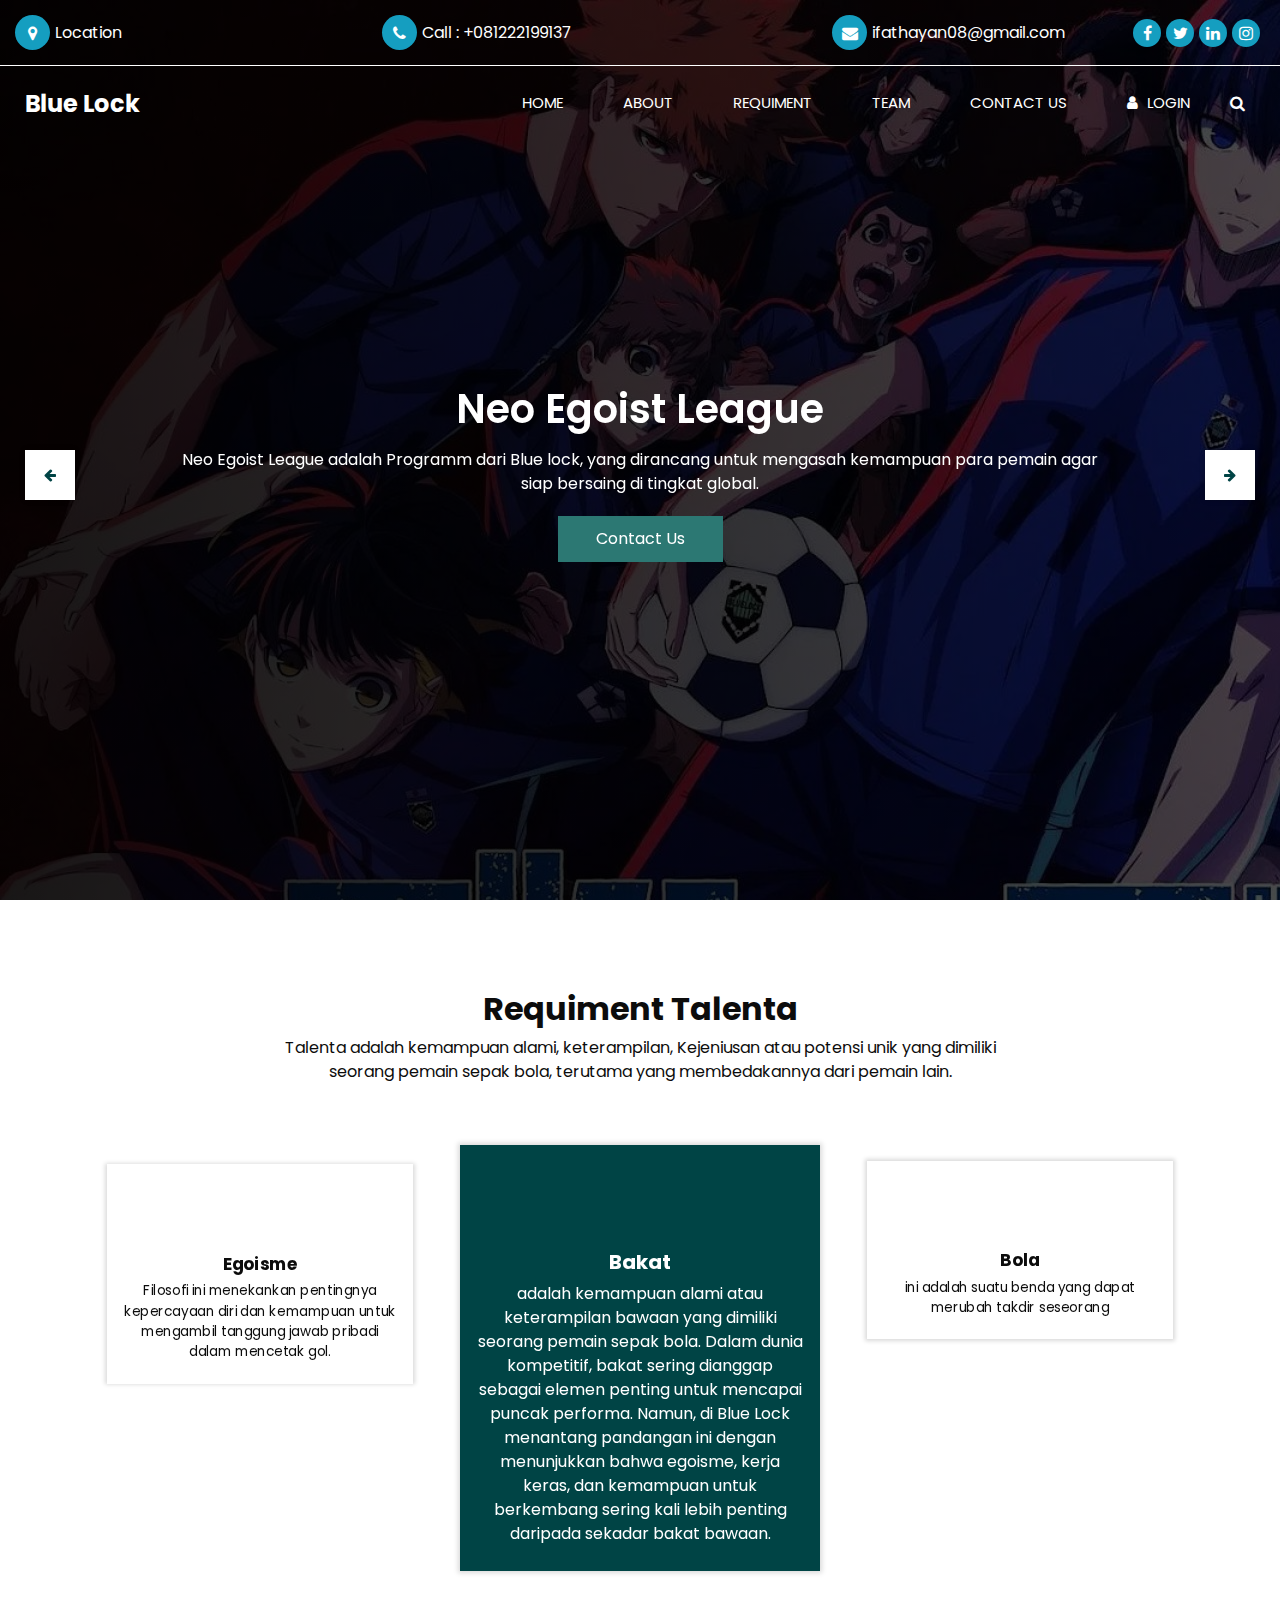
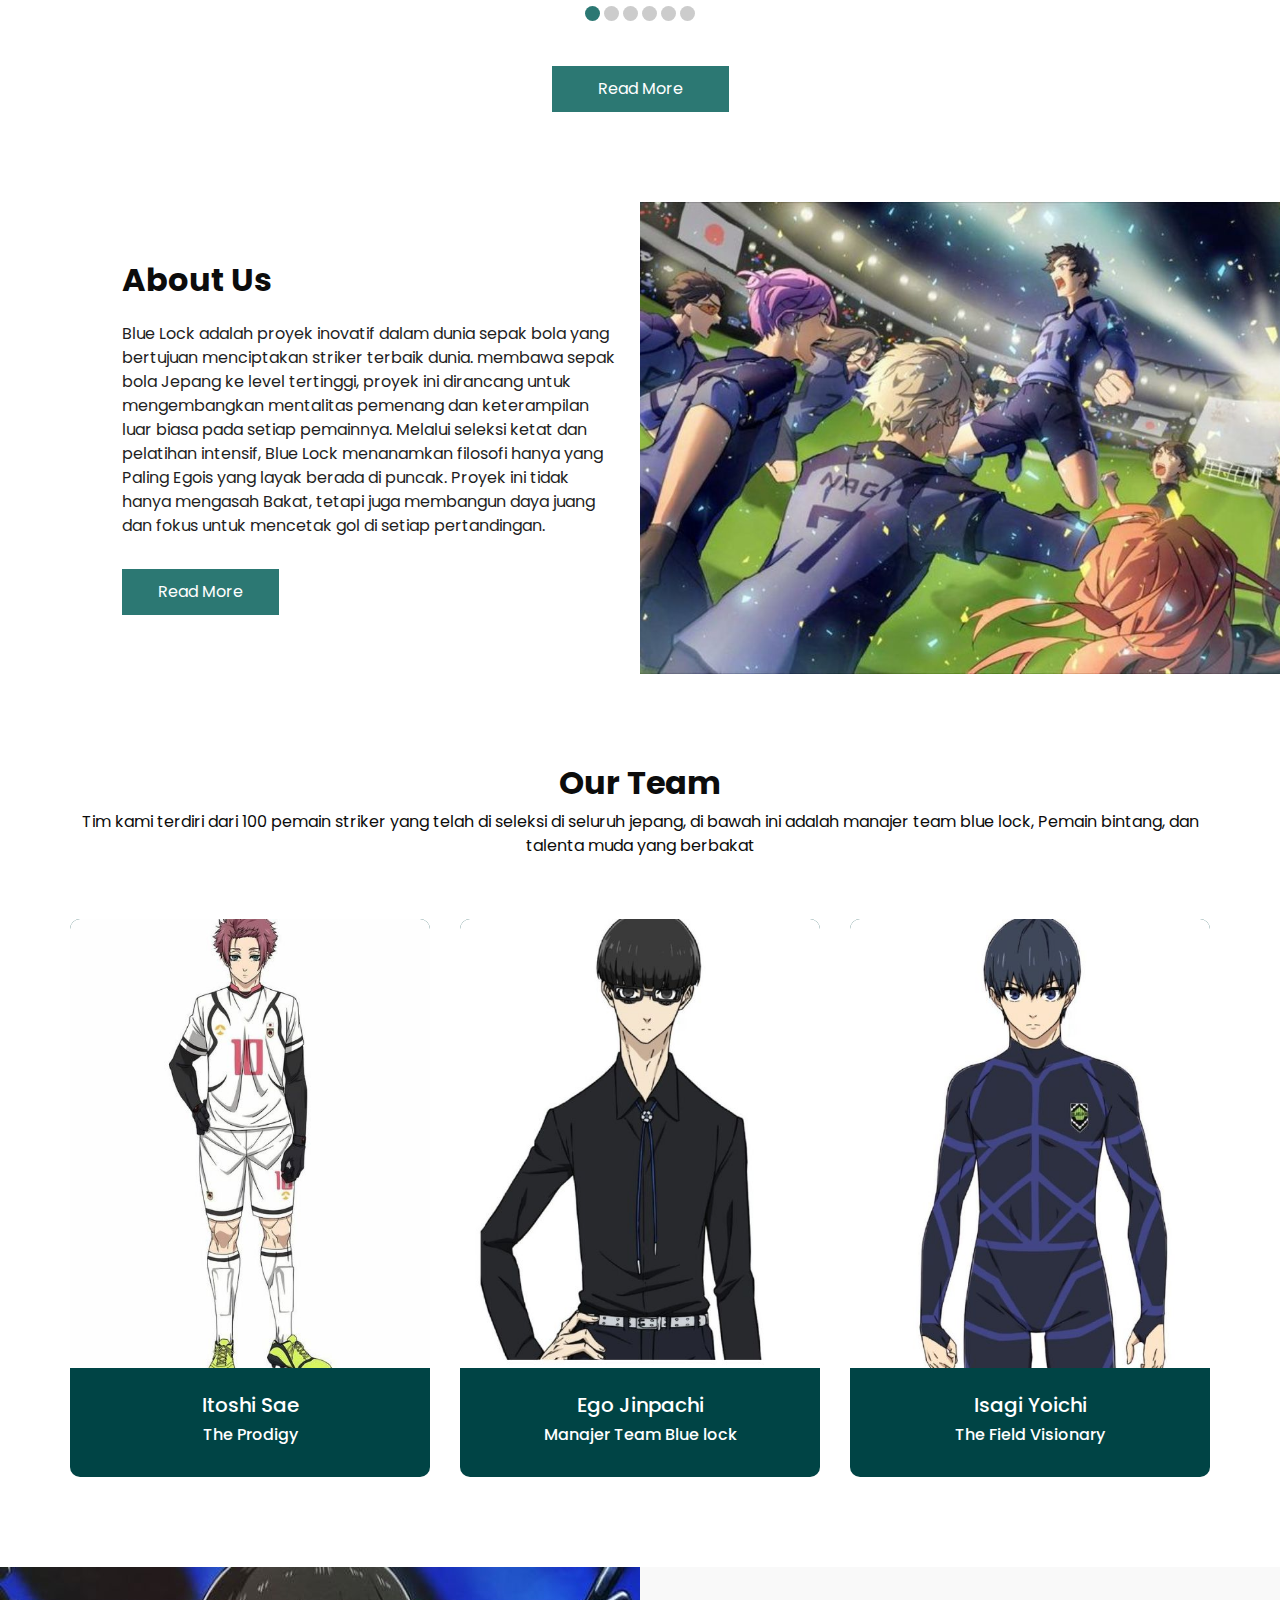
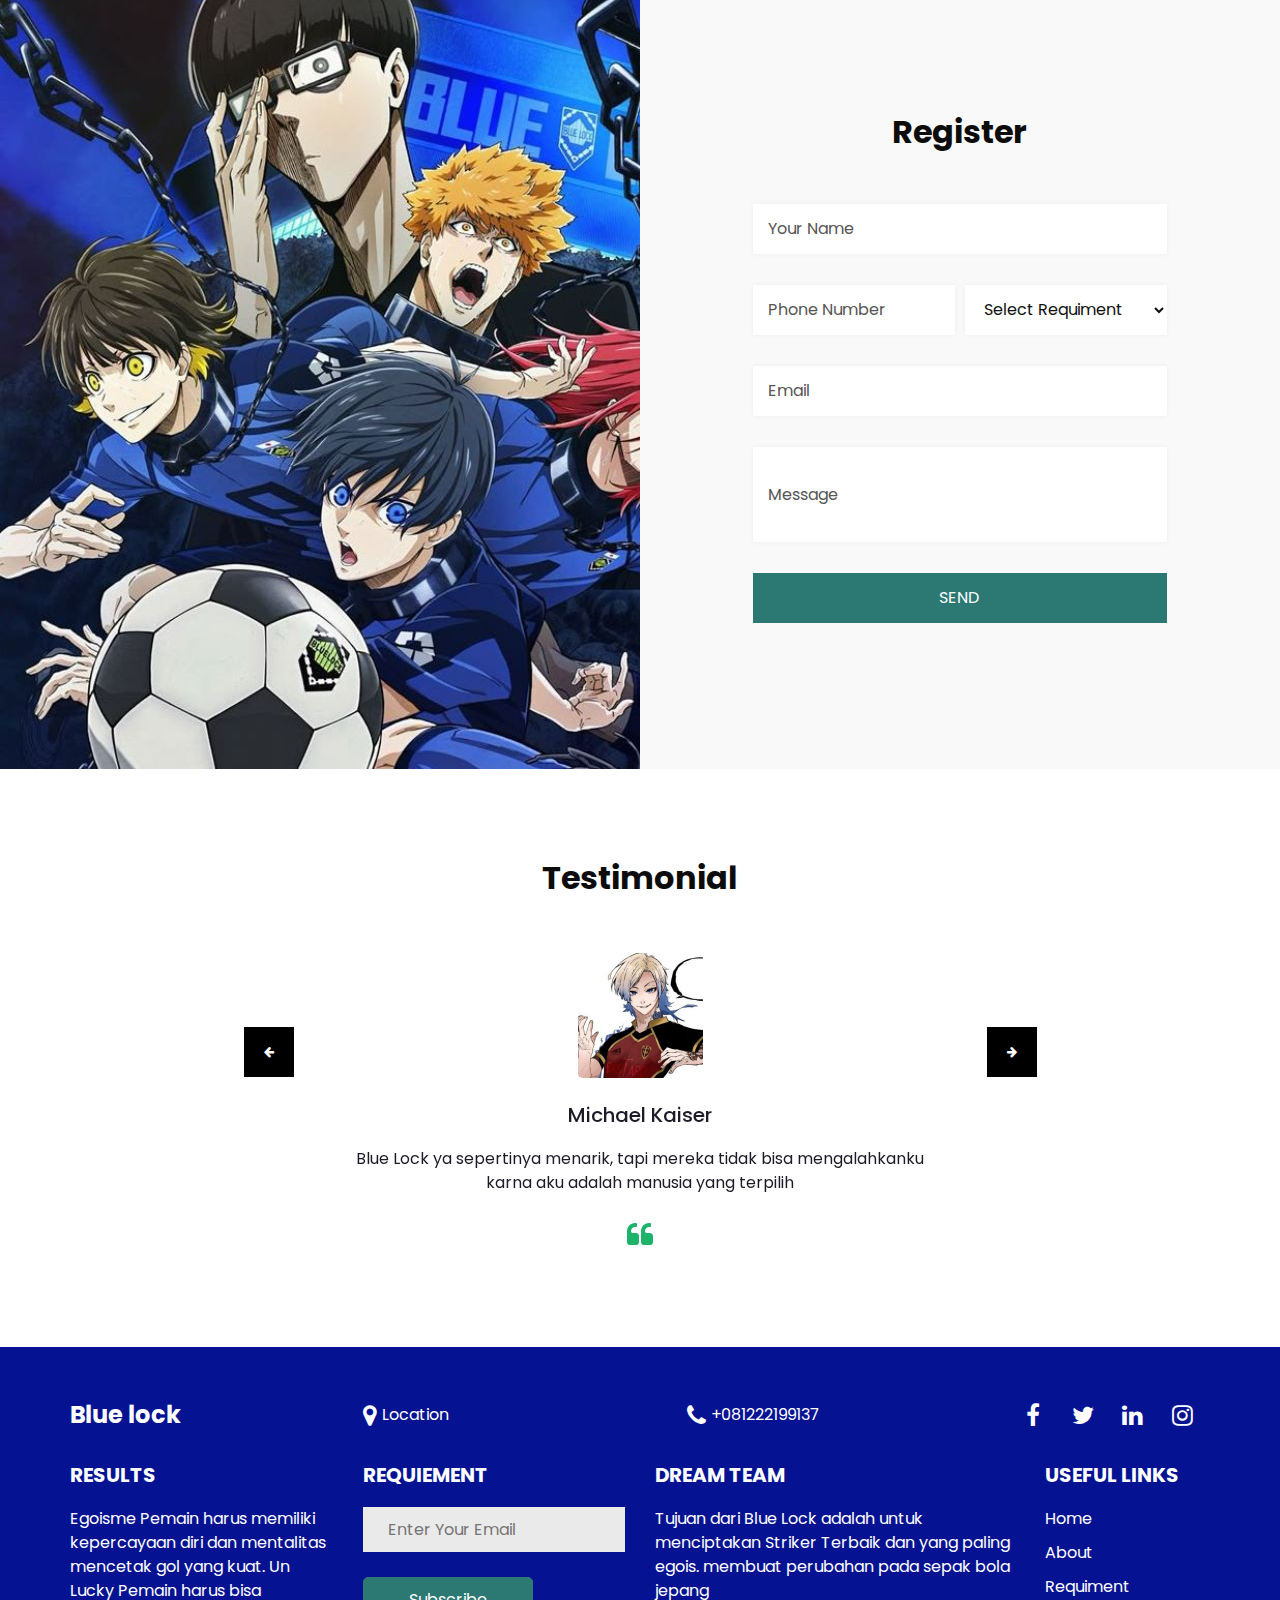
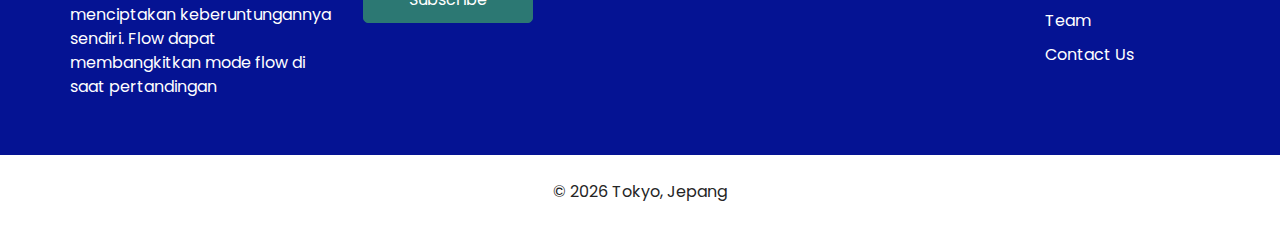
==== commit ab9fde8b: "Update index.html" ====
--- a/index.html
+++ b/index.html
@@ -351,7 +351,7 @@
         </div>
         <div class="col-md-6 px-0">
           <div class="img-box ">
-            <img src="C:\Codingan\Finter Free Website Template - Free-CSS.com\finter-html\images\about-img.jpg" class="box_img" alt="about img">
+            <img src="images/about-img.jpg" class="box_img" alt="about img">
 
           </div>
         </div>
@@ -732,4 +732,4 @@
   <!-- End Google Map -->
 </body>
 
-</html>+</html>
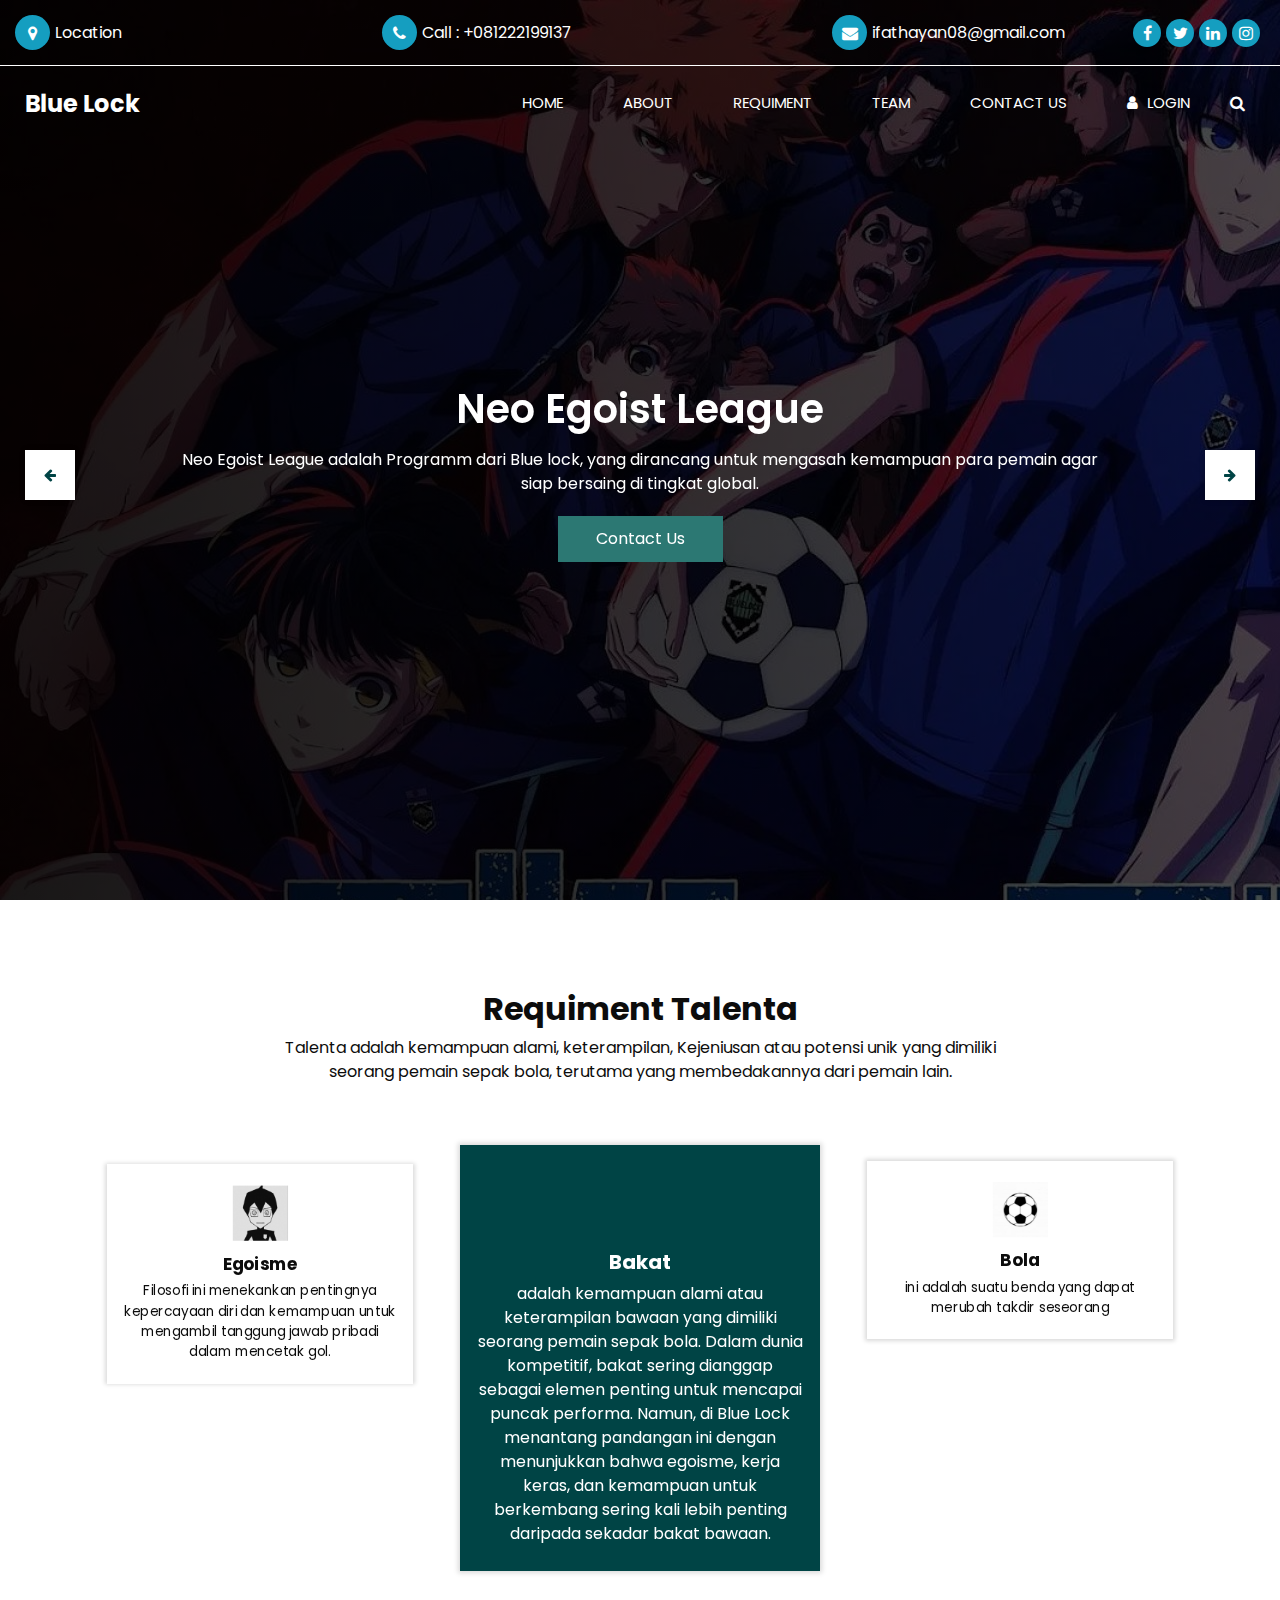
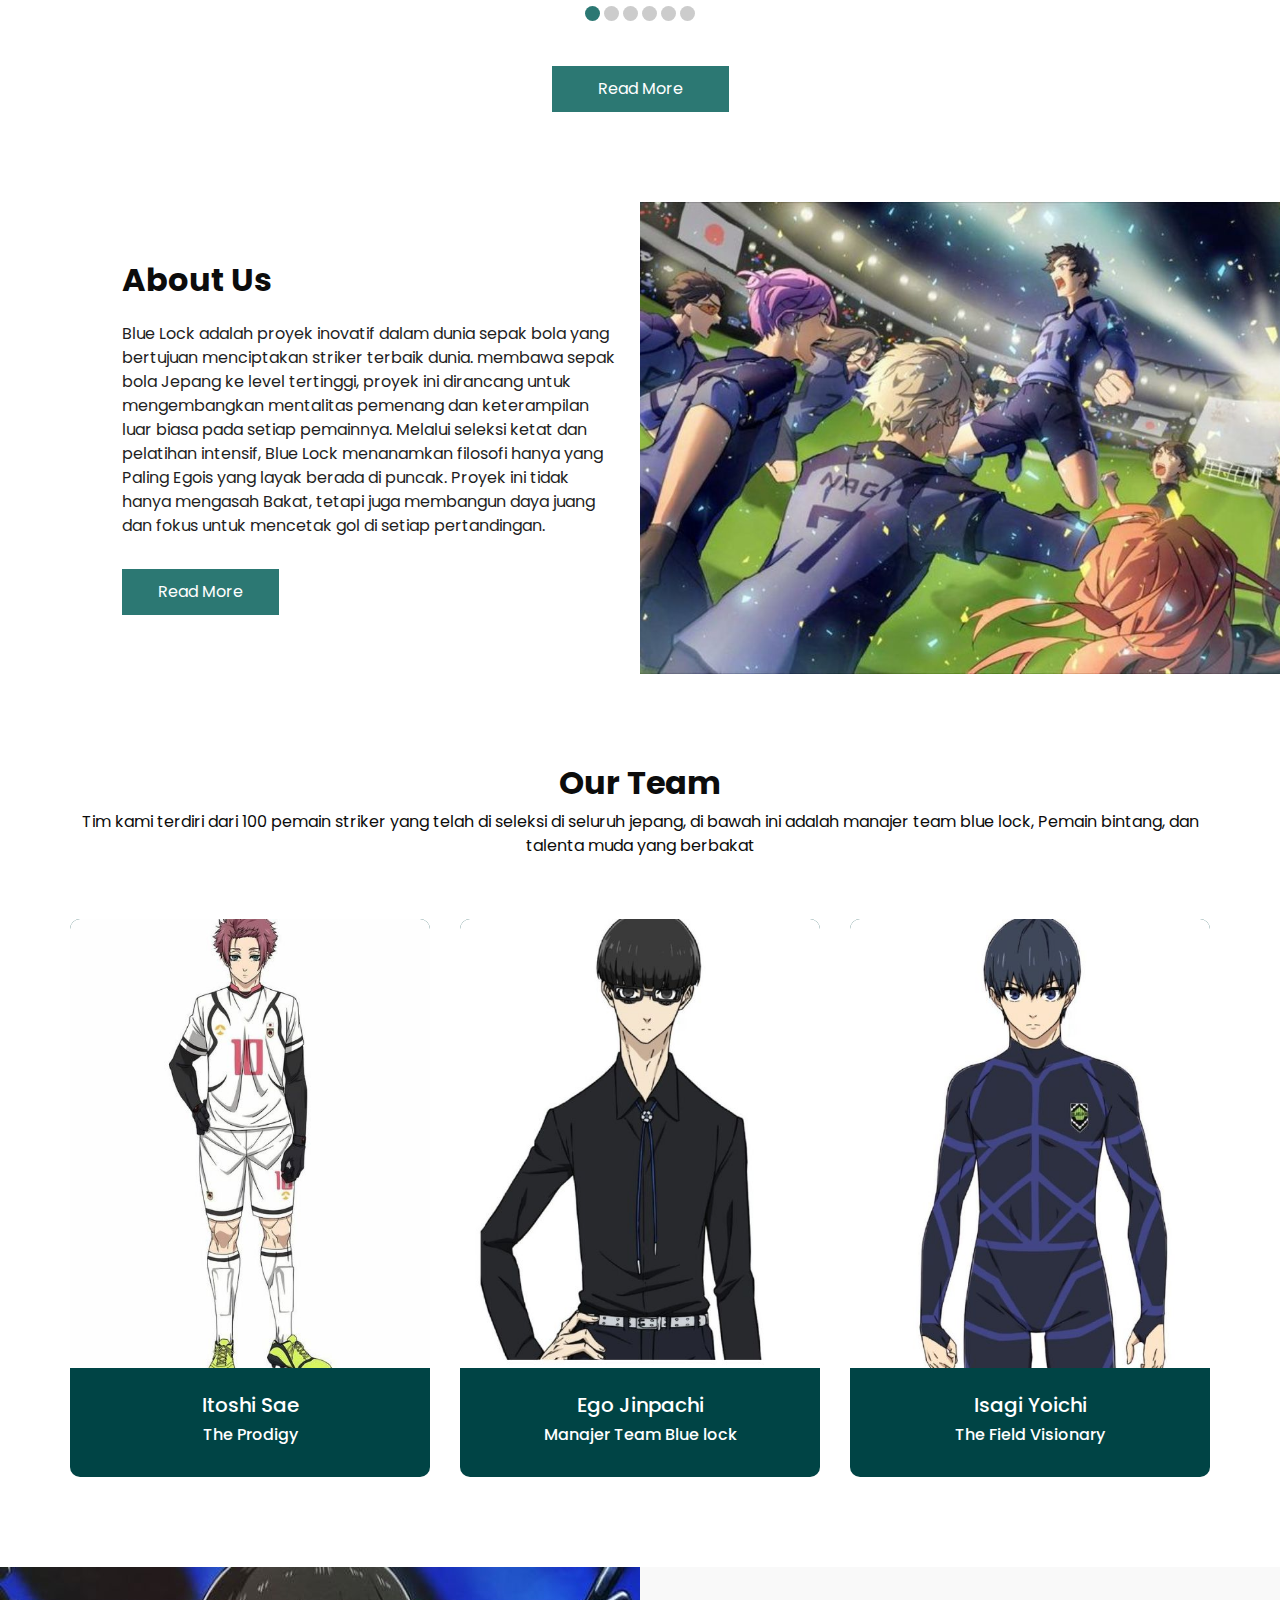
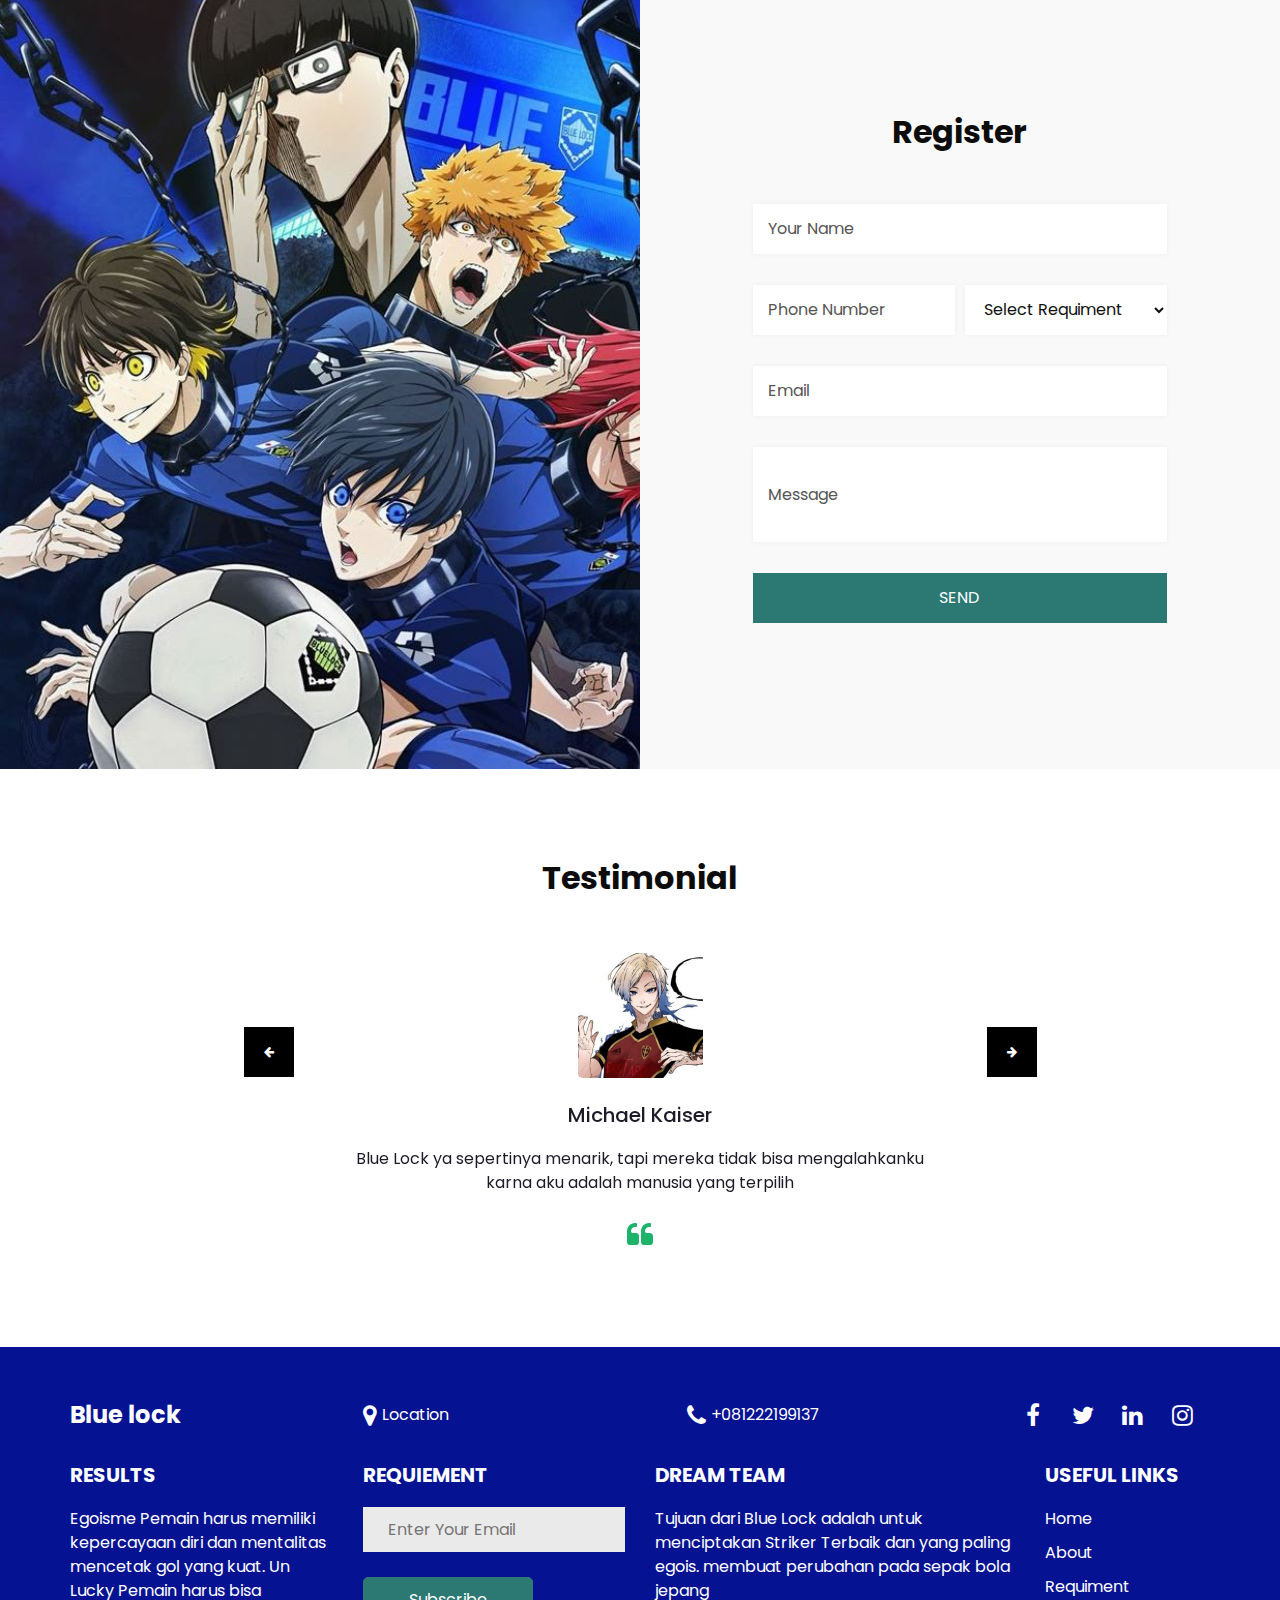
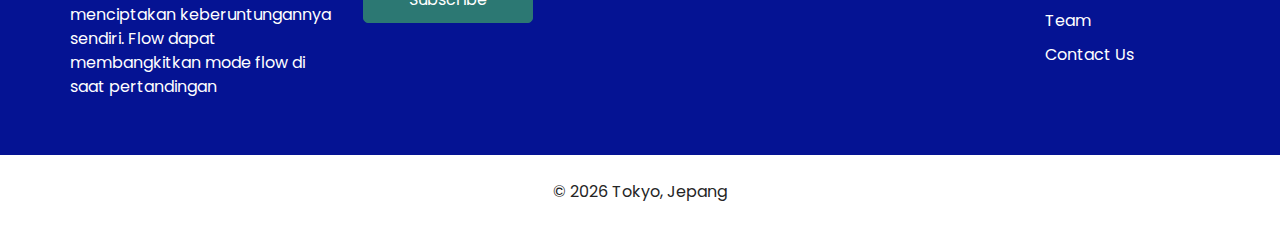
==== commit 18858393: "Update index.html" ====
--- a/index.html
+++ b/index.html
@@ -244,7 +244,7 @@
             <div class="item">
               <div class="box ">
                 <div class="img-box">
-                  <img src="C:\Codingan\s4.png" alt="" />
+                  <img src="images/s4.png" alt="" />
                 </div>
                 <div class="detail-box">
                   <h5>
@@ -289,7 +289,7 @@
             <div class="item">
               <div class="box ">
                 <div class="img-box">
-                  <img src="C:\Codingan\s4.png" alt="" />
+                  <img src="images/s4.png" alt="" />
                 </div>
                 <div class="detail-box">
                   <h5>
@@ -304,7 +304,7 @@
             <div class="item">
               <div class="box ">
                 <div class="img-box">
-                  <img src="C:\Codingan\s6.png" alt="" />
+                  <img src="images/s5.png" alt="" />
                 </div>
                 <div class="detail-box">
                   <h5>
